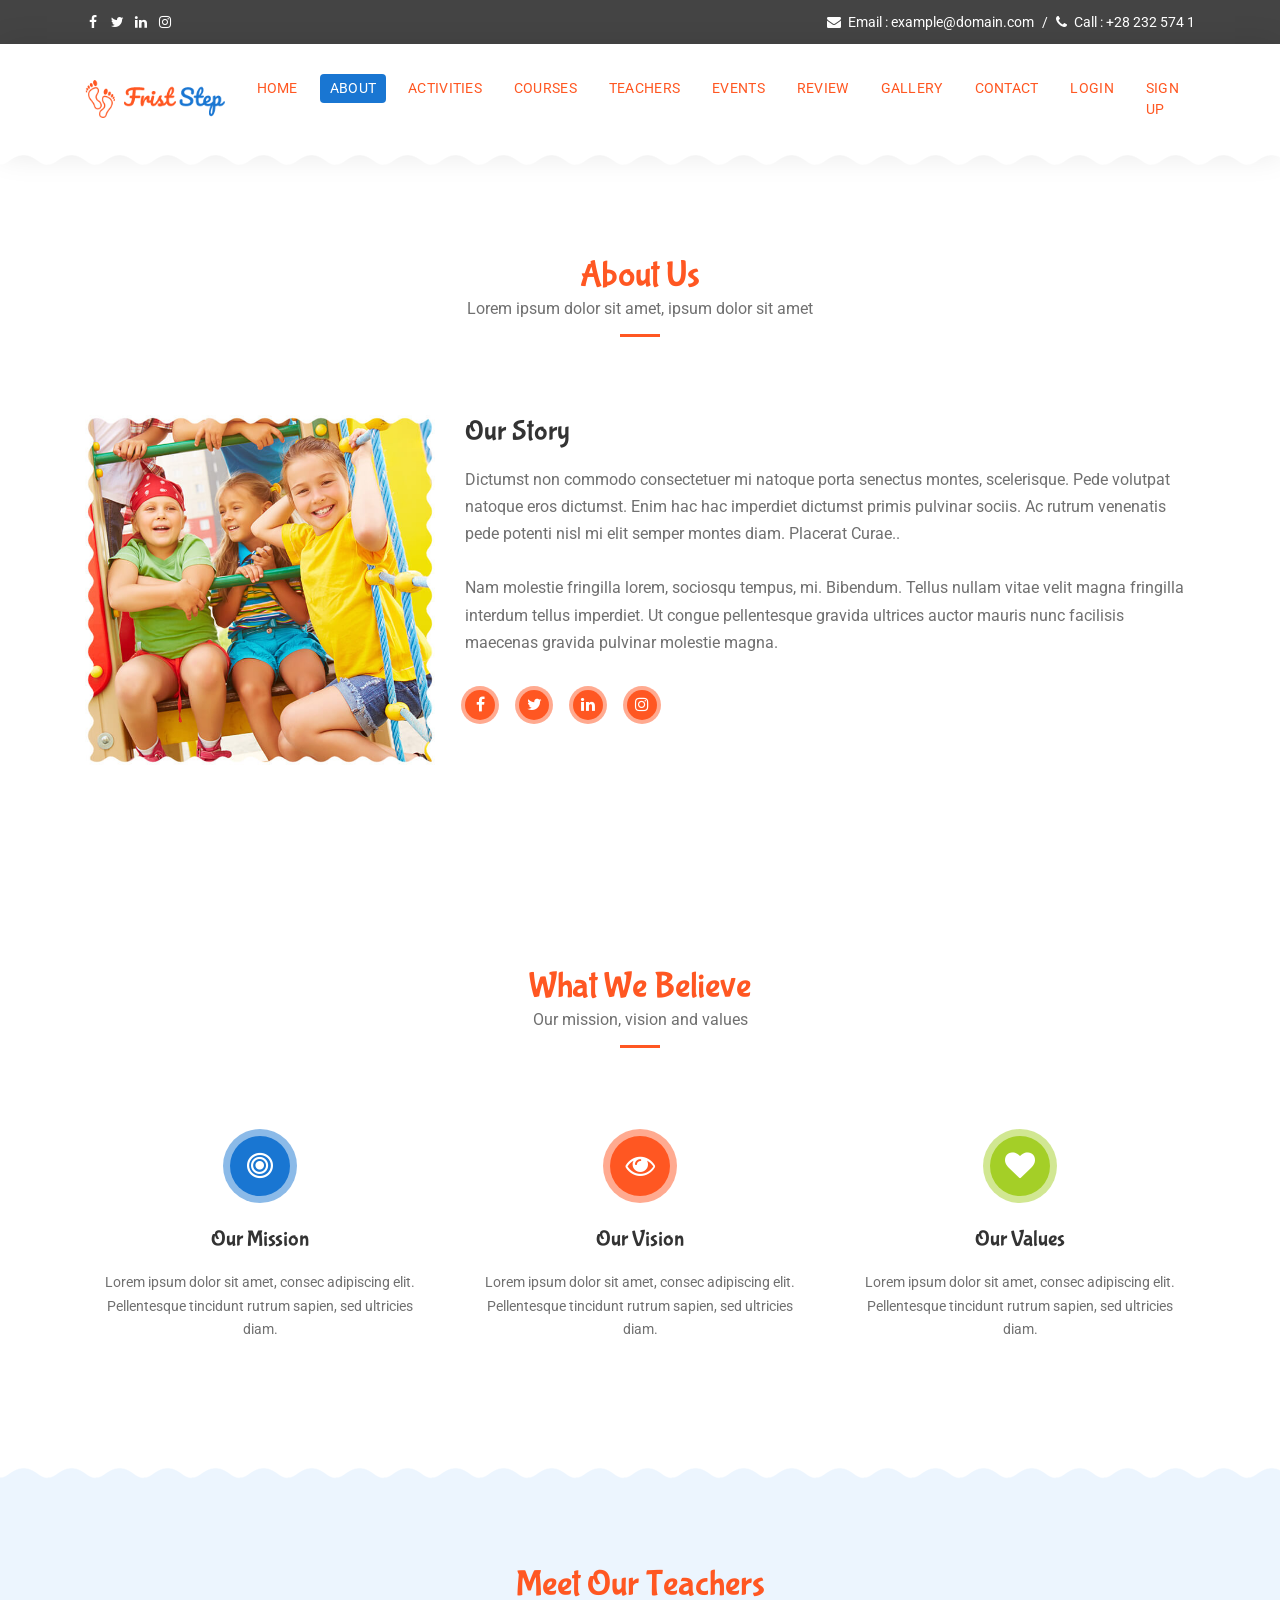
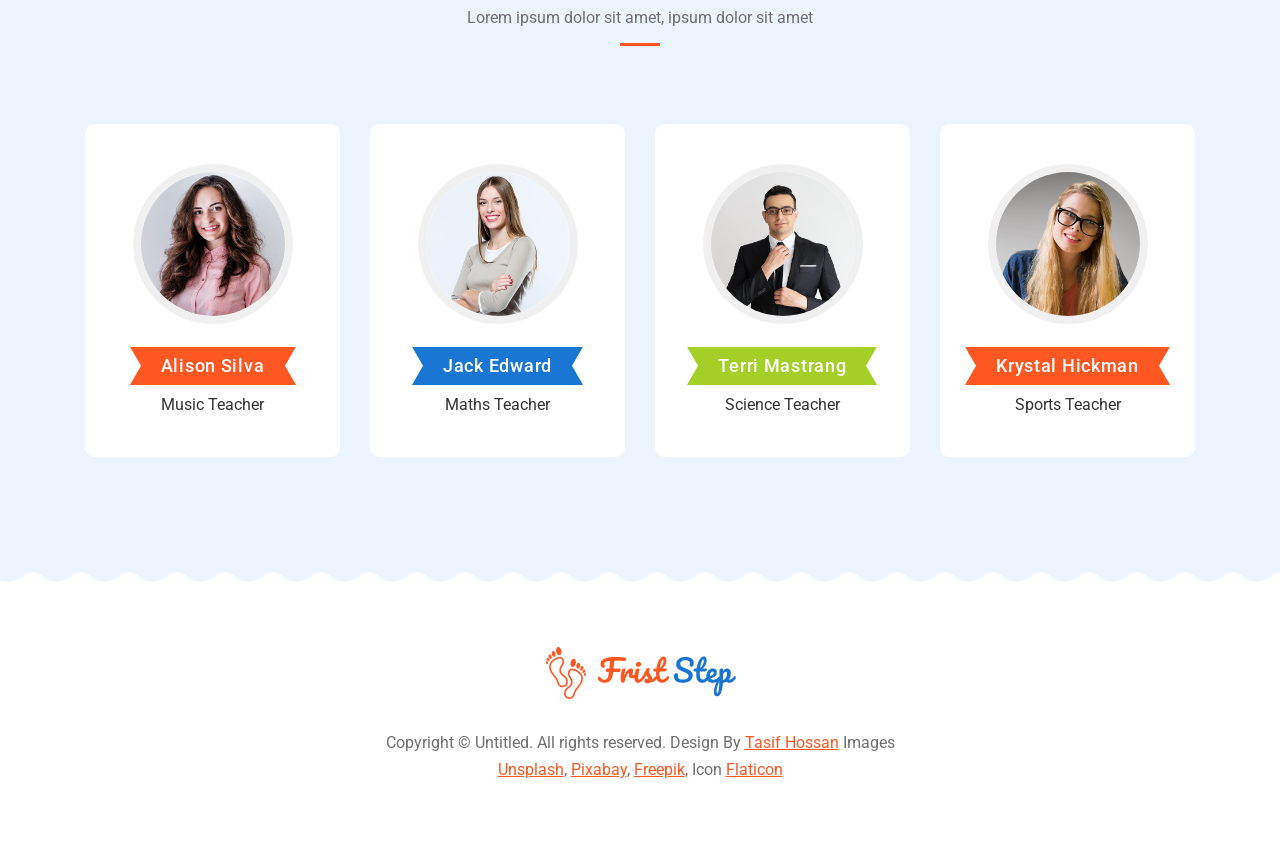
==== about.html @ 44aeb994 "About Us page added" ====
<!DOCTYPE html>
<html lang="en">
<head>
	<!-- Meta -->
	<meta charset="utf-8">
	<meta http-equiv="X-UA-Compatible" content="IE=edge">
	<meta name="viewport" content="width=device-width, initial-scale=1.0">
	<meta name="description" content="">
	<meta name="keywords" content="">
	<meta name="author" content="Tasif Hossan">

	<!-- Page Title -->
	<title>About Us - First Step - School &amp; Education Institute HTML Template</title>
	<!-- Google Fonts css-->
	<link href="https://fonts.googleapis.com/css?family=Bubblegum+Sans|Roboto:300,400,500,700,900" rel="stylesheet">
	<!-- Bootstrap css -->
	<link href="css/bootstrap.min.css" rel="stylesheet" media="screen">
	<!-- Font Awesome icon css-->
	<link href="css/font-awesome.min.css" rel="stylesheet" media="screen">
	<link href="css/flaticon.css" rel="stylesheet" media="screen">
	<!-- Animated css -->
	<link href="css/animate.css" rel="stylesheet">
	<!-- Slick nav css -->
	<link rel="stylesheet" href="css/slicknav.css">
	<!-- Main custom css -->
	<link href="css/custom.css" rel="stylesheet" media="screen">
</head>
<body>
	<!-- Top Bar Section Start -->
	<div class="top-bar">
		<div class="container">
			<div class="row">
				<div class="col-md-4">
					<div class="header-social-link">
						<a href="#"><i class="fa fa-facebook"></i></a>
						<a href="#"><i class="fa fa-twitter"></i></a>
						<a href="#"><i class="fa fa-linkedin"></i></a>
						<a href="#"><i class="fa fa-instagram"></i></a>
					</div>
				</div>

				<div class="col-md-8 text-right">
					<div class="school-info">
						<ul>
							<li><a href="#"><i class="fa fa-envelope"></i> Email : example@domain.com</a></li>
							<li><a href="#"><i class="fa fa-phone"></i> Call : +28 232 574 1</a></li>
						</ul>
					</div>
				</div>
			</div>
		</div>
	</div>
	<!-- Top Bar Section End -->

	<!-- Header Section Start -->
	<header class="header">
		<nav class="navbar navbar-expand-lg navbar-light" id="main-navbar">
			<div class="container">
				<a class="navbar-brand" href="index.html"><img src="images/logo.png" alt="" /></a>

				<ul class="navbar-nav ml-auto" id="main-menu">
					<li class="nav-item"><a class="nav-link" href="index.html#home">Home</a></li>
					<li class="nav-item"><a class="nav-link active" href="about.html">About</a></li>
					<li class="nav-item"><a class="nav-link" href="index.html#activities">Activities</a></li>
					<li class="nav-item"><a class="nav-link" href="index.html#courses">Courses</a></li>
					<li class="nav-item"><a class="nav-link" href="index.html#teachers">Teachers</a></li>
					<li class="nav-item"><a class="nav-link" href="index.html#events">Events</a></li>
					<li class="nav-item"><a class="nav-link" href="index.html#review">Review</a></li>
					<li class="nav-item"><a class="nav-link" href="index.html#gallery">Gallery</a></li>
					<li class="nav-item"><a class="nav-link" href="index.html#contact">Contact</a></li>
					<li class="nav-item"><a class="nav-link" href="login.html">Login</a></li>
					<li class="nav-item"><a class="nav-link" href="signup.html">Sign Up</a></li>
				</ul>

				<div class="navbar-toggle"></div>
				<div id="responsive-menu"></div>
			</div>
		</nav>
	</header>
	<!-- Header Section End -->

	<!-- About us Section Starts -->
	<section class="about-us">
		<div class="container">
			<div class="row">
				<div class="col-md-12">
					<!-- Section title start -->
					<div class="section-title">
						<h2 class="color-orange">About Us</h2>
						<p>Lorem ipsum dolor sit amet, ipsum dolor sit amet</p>
					</div>
					<!-- Section title end -->
				</div>
			</div>

			<div class="row">
				<div class="col-md-4">
					<!-- About Image Start -->
					<div class="about-image wow fadeInLeft" data-wow-delay="0.3s">
						<img src="images/about.jpg" alt="" />
					</div>
					<!-- About Image End -->
				</div>

				<div class="col-md-8">
					<!-- About Content Start -->
					<div class="about-content wow fadeInUp" data-wow-delay="0.6s">
						<h3>Our Story</h3>

						<p>Dictumst non commodo consectetuer mi natoque porta senectus montes, scelerisque. Pede volutpat natoque eros dictumst. Enim hac hac imperdiet dictumst primis pulvinar sociis. Ac rutrum venenatis pede potenti nisl mi elit semper montes diam. Placerat Curae..</p>

						<p>Nam molestie fringilla lorem, sociosqu tempus, mi. Bibendum. Tellus nullam vitae velit magna fringilla interdum tellus imperdiet. Ut congue pellentesque gravida ultrices auctor mauris nunc facilisis maecenas gravida pulvinar molestie magna.</p>
					</div>
					<!-- About Content End -->

					<!-- About Social Link Starts -->
					<div class="about-social-links">
						<a href="#"><i class="fa fa-facebook"></i></a>
						<a href="#"><i class="fa fa-twitter"></i></a>
						<a href="#"><i class="fa fa-linkedin"></i></a>
						<a href="#"><i class="fa fa-instagram"></i></a>
					</div>
					<!-- About Social Link Ends -->
				</div>
			</div>
		</div>
	</section>
	<!-- About us Section Ends -->

	<!-- Mission, Vision & Values Section Starts -->
	<section class="our-activities about-values">
		<div class="container">
			<div class="row">
				<div class="col-md-12">
					<!-- Section title start -->
					<div class="section-title wow fadeInUp">
						<h2 class="color-orange">What We Believe</h2>
						<p>Our mission, vision and values</p>
					</div>
					<!-- Section title end -->
				</div>
			</div>

			<div class="row">
				<div class="col-md-4">
					<div class="activities-single wow fadeInUp" data-wow-delay="0.3s">
						<div class="icon-box icon-blue">
							<i class="fa fa-bullseye"></i>
						</div>

						<h3>Our Mission</h3>
						<p>Lorem ipsum dolor sit amet, consec adipiscing elit. Pellentesque tincidunt rutrum sapien, sed ultricies diam.</p>
					</div>
				</div>

				<div class="col-md-4">
					<div class="activities-single wow fadeInUp" data-wow-delay="0.6s">
						<div class="icon-box icon-orange">
							<i class="fa fa-eye"></i>
						</div>

						<h3>Our Vision</h3>
						<p>Lorem ipsum dolor sit amet, consec adipiscing elit. Pellentesque tincidunt rutrum sapien, sed ultricies diam.</p>
					</div>
				</div>

				<div class="col-md-4">
					<div class="activities-single wow fadeInUp" data-wow-delay="0.9s">
						<div class="icon-box icon-green">
							<i class="fa fa-heart"></i>
						</div>

						<h3>Our Values</h3>
						<p>Lorem ipsum dolor sit amet, consec adipiscing elit. Pellentesque tincidunt rutrum sapien, sed ultricies diam.</p>
					</div>
				</div>
			</div>
		</div>
	</section>
	<!-- Mission, Vision & Values Section Ends -->

	<!-- Faculty Section starts -->
	<section class="faculty">
		<div class="container">
			<div class="row">
				<div class="col-md-12">
					<!-- Section title start -->
					<div class="section-title">
						<h2 class="color-orange">Meet Our Teachers</h2>
						<p>Lorem ipsum dolor sit amet, ipsum dolor sit amet</p>
					</div>
					<!-- Section title end -->
				</div>
			</div>

			<div class="row">
				<div class="col-lg-3 col-md-6">
					<div class="faculty-single faculty-orange wow fadeInUp" data-wow-delay="0.3s">
						<figure>
							<img src="images/team-1.jpg" alt="" />
						</figure>

						<div class="faculty-info">
							<h3>Alison Silva</h3>
							<p>Music Teacher</p>
						</div>
					</div>
				</div>

				<div class="col-lg-3 col-md-6">
					<div class="faculty-single faculty-blue wow fadeInUp" data-wow-delay="0.6s">
						<figure>
							<img src="images/team-2.jpg" alt="" />
						</figure>

						<div class="faculty-info">
							<h3>Jack Edward</h3>
							<p>Maths Teacher</p>
						</div>
					</div>
				</div>

				<div class="col-lg-3 col-md-6">
					<div class="faculty-single faculty-green wow fadeInUp" data-wow-delay="0.9s">
						<figure>
							<img src="images/team-3.jpg" alt="" />
						</figure>

						<div class="faculty-info">
							<h3>Terri Mastrang</h3>
							<p>Science Teacher</p>
						</div>
					</div>
				</div>

				<div class="col-lg-3 col-md-6">
					<div class="faculty-single faculty-orange wow fadeInUp" data-wow-delay="1.2s">
						<figure>
							<img src="images/team-4.jpg" alt="" />
						</figure>

						<div class="faculty-info">
							<h3>Krystal Hickman</h3>
							<p>Sports Teacher</p>
						</div>
					</div>
				</div>
			</div>
		</div>
	</section>
	<!-- Faculty Section Ends -->

	<!-- Footer Section Starts -->
	<footer class="footer">
		<div class="container">
			<div class="row">
				<div class="col-md-12">
					<!-- Footer logo start -->
					<div class="footer-logo">
						<img src="images/logo.png" alt="" />
					</div>
					<!-- Footer logo end -->

					<!-- Footer Copyright start -->
					<div class="footer-copyright">
						<p>Copyright &copy; Untitled. All rights reserved. Design By <a href="https://tasif-portfolio.vercel.app/" target="_blank">Tasif Hossan</a> Images <a href="https://unsplash.com/" target="_blank">Unsplash</a>, <a href="https://pixabay.com/" target="_blank">Pixabay</a>, <a href="http://www.freepik.com" target="_blank">Freepik</a>, Icon <a href="https://www.flaticon.com/" target="_blank">Flaticon</a></p>
					</div>
					<!-- Footer Copyright end -->
				</div>
			</div>
		</div>
	</footer>
	<!-- Footer Section Ends -->

	<!-- Jquery Library File -->
	<script src="js/jquery-1.12.4.min.js"></script>
	<!-- Bootstrap js file -->
	<script src="js/bootstrap.min.js"></script>
	<!-- Wow js file -->
	<script src="js/wow.js"></script>
	<!-- Slick Nav js file -->
	<script src="js/jquery.slicknav.js"></script>
	<script>
		(function ($) {
			"use strict";
			new WOW().init();
			$('#main-menu').slicknav({prependTo:'#responsive-menu',label:'', closeOnClick:true});
		})(jQuery);
	</script>
</body>
</html>
---- css/flaticon.css ----
/*
  	Flaticon icon font: Flaticon
  	Creation date: 08/08/2018 17:16
*/

@font-face {
  font-family: "Flaticon";
  src: url("../fonts/Flaticon.eot");
  src: url("../fonts/Flaticon.eot?#iefix") format("embedded-opentype"),
       url("../fonts/Flaticon.woff") format("woff"),
       url("../fonts/Flaticon.ttf") format("truetype"),
       url("../fonts/Flaticon.svg#Flaticon") format("svg");
  font-weight: normal;
  font-style: normal;
}

@media screen and (-webkit-min-device-pixel-ratio:0) {
  @font-face {
    font-family: "Flaticon";
    src: url("../fonts/Flaticon.svg#Flaticon") format("svg");
  }
}

[class^="flaticon-"]:before, [class*=" flaticon-"]:before,
[class^="flaticon-"]:after, [class*=" flaticon-"]:after {   
	font-family: Flaticon;
	font-style: normal;
}

.flaticon-fork:before { content: "\f100"; }
.flaticon-bus:before { content: "\f101"; }
.flaticon-playground:before { content: "\f102"; }
.flaticon-quality:before { content: "\f103"; }
.flaticon-medal:before { content: "\f104"; }
.flaticon-diploma:before { content: "\f105"; }
.flaticon-health:before { content: "\f106"; }
.flaticon-target:before { content: "\f107"; }
.flaticon-music-player:before { content: "\f108"; }
.flaticon-placeholder:before { content: "\f109"; }
.flaticon-worldwide:before { content: "\f10a"; }
.flaticon-clock:before { content: "\f10b"; }
.flaticon-calendar:before { content: "\f10c"; }
.flaticon-coffee-cup:before { content: "\f10d"; }
---- css/custom.css ----
/*
	Template Name 	: First Step - School & Education Institute HTML Template
	Author 			: Tasif Hossan
	Author Url 		: https://tasif-portfolio.vercel.app/
*/

/************************************/
/***** 	    General css		     ****/
/************************************/

body{
	font-size: 16px;
	font-family: 'Roboto', sans-serif;
}

h1,
h2,
h3,
h4,
h5,
h6{
	margin-top:0;
	font-weight: 700;
}

img{
	max-width: 100%;
}

a:hover{
	text-decoration: none;
	outline: 0;
}

a:focus{
	text-decoration: none;
	outline: 0;
}

::-moz-selection{
	background: #ff5f47;
	color: #fff;
}

::selection{
	background: #ff5f47;
	color: #fff;
}

.preloader{
	position: fixed;
	top: 0;
	left: 0;
	right: 0;
	bottom: 0;
	background: #ecf1f5;
	z-index: 9999;
	text-align: center;
}

.loader{
	position: absolute;
	top: 50%;
	left: 50%;
	width: 30px;
	height: 120px;
	display: flex;
	flex-flow: column nowrap;
	-webkit-transform: translate(-50%, -50%);
	transform: translate(-50%, -50%);
}

.preloader .diamond{
    position: absolute;
    left: 0;
    right: 0;
    bottom: 0;
    margin: 0 auto;
    width: 30px;
    height: 30px;
    border-radius: 2px;
    background: #ff685c;
    -webkit-transform: translateY(0) rotate(45deg) scale(0);
    transform: translateY(0) rotate(45deg) scale(0);
    -webkit-animation: diamonds 1500ms linear infinite;
    animation: diamonds 1500ms linear infinite;
}

.preloader .diamond:nth-child(1) {
    -webkit-animation-delay: -1000ms;
    animation-delay: -1000ms;
}

.preloader .diamond:nth-child(2) {
    -webkit-animation-delay: -2000ms;
    animation-delay: -2000ms;
}

.preloader .diamond:nth-child(3) {
    -webkit-animation-delay: -3000ms;
    animation-delay: -3000ms;
}

.preloader .diamond:nth-child(4) {
    -webkit-animation-delay: -4000ms;
    animation-delay: -4000ms;
}

@-webkit-keyframes diamonds {
    50% {
        -webkit-transform: translateY(-50px) rotate(45deg) scale(1);
        transform: translateY(-50px) rotate(45deg) scale(1);
    }
    100% {
        -webkit-transform: translateY(-100px) rotate(45deg) scale(0);
        transform: translateY(-100px) rotate(45deg) scale(0);
    }
}

@keyframes diamonds {
    50% {
        -webkit-transform: translateY(-50px) rotate(45deg) scale(1);
        transform: translateY(-50px) rotate(45deg) scale(1);
    }
    100% {
        -webkit-transform: translateY(-100px) rotate(45deg) scale(0);
        transform: translateY(-100px) rotate(45deg) scale(0);
    }
}

.row.no-gutters{
	margin-right: 0;
	margin-left: 0;
}

.row.no-gutters > [class^="col-"],
.row.no-gutters > [class*=" col-"] {
	padding-right: 0;
	padding-left: 0;
}

/************************************/
/*****    Navigation area css   *****/
/************************************/

header.header{
	min-height: 89px;
}

header .navbar{
	padding: 0;
	background: rgba(255,255,255,1);
	box-shadow: 0 0 30px rgba(0,0,0,0.1);
	z-index: 10;
}

header .navbar:after{
	content: '';
	display: block;
	position: absolute;
	left: 0;
	right: 0;
	height: 20px;
	bottom: -16px;
	background: url(../images/wave-bg3.png) repeat-x;
	z-index: 100;
}

header .navbar-collapse.collapse{
	-webkit-box-pack: end;
    -ms-flex-pack: end;
    justify-content: flex-end;
}

.navbar .navbar-nav .nav-item{
	padding: 30px 6px;
}

.navbar .navbar-nav .nav-link{
	padding: 4px 10px;
	font-size: 14px;
	color: #ff5722;
	text-transform: uppercase;
	border-radius: 4px;
	letter-spacing: 0.02em;
	transition: all 0.3s;
}

.navbar .navbar-nav .nav-link.active{
	background: #1976d2;
	color: #fff;
}

.navbar .navbar-nav .nav-link:hover,
.navbar .navbar-nav .nav-link:focus{
	color: #1976d2;
}

.navbar .navbar-nav .nav-link.active:hover,
.navbar .navbar-nav .nav-link.active:focus{
	color: #fff;
}

.sticky-header{
	position: fixed;
	top: 0;
	left: 0;
	right: 0;
	z-index: 200;
}

.navbar-toggle{
	display: none;
	position: absolute;
	top: 26px;
	right: 15px;
}

.navbar-toggle .slicknav_btn{
	background: none;
	border: 1px solid #444;
	border-radius: 0;
}

.navbar-toggle .slicknav_icon-bar{
	background: #444;
	box-shadow: none;
	height: 1px;
	margin-top: 2px;
	margin-bottom: 4px;
}

.slicknav_menu{
	padding: 0;
	background: none;
}

.slicknav_btn{
	margin: 0;
}

.slicknav_nav a{
	color: #ff5722;
	text-transform: uppercase;
}

/**************************************/
/*****    Banner Slider area css  *****/
/**************************************/

.top-bar{
	padding: 10px 0;
	background: #444;
}

.school-info ul{
	padding: 0;
	margin: 0;
	list-style: none;
}

.school-info ul li{
	display: inline-block;
	margin-left: 4px;
}

.school-info ul li:before{
	content: '/';
	color: #fff;
	font-size: 14px;
	margin-right: 8px;
}

.school-info ul li:first-child:before{
	display: none;
}

.school-info ul li a{
	margin: 0;
	font-size: 14px;
	color: #fff;
	transition: all 0.3s;
}

.school-info ul li a i{
	margin-right: 4px;
}

.school-info ul li a:hover{
	color: #ff5722;
}

.header-social-link a{
	display: inline-block;
	font-size: 14px;
	color: #fff;
	width: 16px;
	height: 16px;
	line-height: 16px;
	color: #fff;
	text-align: center;
	margin-right: 4px;
}

.banner-slider{
	position: relative;
}

.banner-slider:after{
	content: '';
	display: block;
	position: absolute;
	left: 0;
	right: 0;
	bottom: 0px;
	height: 16px;
	background: url(../images/wave-bg3.png) repeat-x;
	transform: rotate(180deg);
	z-index: 1;
}

.banner-slider .container-fluid{
	padding-left: 0;
	padding-right: 0;
}

.banner-slider{
	position: relative;
}

.banner-slide{
	position: relative;
}

.banner-slide figure{
	margin: 0;
}

.banner-slide figure img{
	width: 100%;
}

.banner-slide .banner-slide-overlay{
	text-align: center;
	position: absolute;
	top: 50%;
	left: 30%;
	right: 30%;
	transform: translate(0, -50%);
}

.banner-slide .banner-slide-overlay:before{
	bottom: auto;
	top: -4px;
}

.color-red{
	color: #f46c6e;
}

.color-green{
	color: #a4cf27;
}

.color-cloud{
	color: #4fc5d1;
}

.color-orange{
	color: #ff5722;
}

.color-blue{
	color: #1976d2;
}

.color-yellow{
	color: #ffc32f;
}

.banner-slide-overlay h2{
	font-family: 'Bubblegum Sans', cursive;
	font-size: 60px;
	font-weight: normal;
	text-shadow: 2px 0 0 #fff, -2px 0 0 #fff, 0 2px 0 #fff, 0 -2px 0 #fff, 2px 1px #fff, -2px -2px 0 #fff, 2px -2px 0 #fff, -2px 2px 0 #fff;
	margin-bottom: 0.5em;
}

.banner-slide-overlay p{
	color: #232323;
	font-size: 20px;
	margin-bottom: 1.5em;
}

.btn-slider{
	display: inline-block;
	background: #1976d2;
	color: #fff;
	font-size: 20px;
	font-weight: 400;
	padding: 10px 20px;
	border-radius: 2px;
	transition: all 0.3s;
}

.btn-slider:hover{
	background: #ff5722;
	color: #fff;
}

.banner-button-prev,
.banner-button-next{
	width: 40px;
	height: 60px;
	margin-top: -30px;
	background: rgba(255,255,255,0.6);
	position: absolute;
	top: 50%;
	z-index: 20;
	color: #ff5722;
	text-align: center;
	line-height: 60px;
	cursor: pointer;
	transition: all 0.3s;
}

.banner-button-prev{
	left: 0;
}

.banner-button-next{
	right: 0;
}

.banner-button-prev:hover,
.banner-button-next:hover{
	background: #fff;
}

/**************************************/
/*****   Our Activities area css  *****/
/**************************************/

.our-activities{
	padding: 100px 0;
	position: relative;
}

.our-activities:after{
	content: '';
	position: absolute;
	height: 16px;
	bottom: -16px;
	left: 0;
	right: 0;
	background: url(../images/wave-bg3.png) repeat-x;
	z-index: 1;
}

.section-title{
	text-align: center;
	position: relative;
	padding-bottom: 14px;
	margin-bottom: 80px;
}

.section-title:before{
	content: '';
	display: block;
	width: 40px;
	margin-left: -20px;
	height: 3px;
	position: absolute;
	left: 50%;
	bottom: -2px;
	background: #ff5722;
	z-index: 1;
}

.section-title h2{
	font-size: 36px;
	margin: 0;
	font-weight: normal;
	font-family: 'Bubblegum Sans', cursive;
}

.section-title p{
	color: #707070;
	margin: 0;
}

.activities-single{
	text-align: center;
	padding: 0 20px;
}

.activities-single .icon-box{
	width: 60px;
	height: 60px;
	margin: 10px auto 30px;
	font-size: 30px;
	color: #fff;
	line-height: 60px;
	border-radius: 50%;
	
}

.icon-blue{
	background: #1976d2;
	box-shadow: 0 0 0 7px rgba(25,118,209,0.5);
}

.icon-orange{
	background: #ff5722;
	box-shadow: 0 0 0 7px rgba(255,87,34,0.5);
}

.icon-green{
	background: #a4cf27;
	box-shadow: 0 0 0 7px rgba(164,207,39,0.5);
}

.activities-single h3{
	font-size: 22px;
	font-family: 'Bubblegum Sans', cursive;
	font-weight: 400;
	color: #333;
	margin-bottom: 18px;
}

.activities-single p{
	font-size: 14px;
	color: #707070;
	line-height: 1.7em;
	margin-bottom: 1.5em;
}

.activities-single a.learn-more{
	display: inline-block;
	color: #ff5722;
	font-weight: 600;
	border-bottom: 1px solid #ff5722;
}

.activities-single a.learn-more:after{
	content: '\f105';
	font-family: FontAwesome;
	margin-left: 10px;
}

/************************************/
/*****     Courses area css     *****/
/************************************/

.courses{
	background: #ffeee9;
	padding: 100px 0;
	position: relative;
}

.courses:after{
	content: '';
	display: block;
	position: absolute;
	left: 0;
	right: 0;
	bottom: 0px;
	height: 16px;
	background: url(../images/wave-bg3.png) repeat-x;
	transform: rotate(180deg);
	z-index: 1;
}

.course-single{
	background: #fff;
	border-radius: 14px;
	overflow: hidden;
}

.course-body{
	padding: 10px 0;
}

.course-body h3{
	font-size: 16px;
	margin: 0 0 10px;
	font-weight: 500;
	color: #fff;
	display: inline-block;
	background: #ff5722;
	padding: 9px 30px;
	position: relative;
}

.course-body h3:after{
	content: '';
	width: 40px;
	position: absolute;
	top: 0;
	right: -20px;
	bottom: 0;
	transform: skewX(40deg);
}

.course-body p{
	padding: 0 30px;
	color: #707070;
	font-size: 14px;
	line-height: 1.7em;
}

.course-footer{
	border-top: 1px solid #e8e8e8;
	padding: 20px 30px;
}

.course-footer a{
	display: inline-block;
	color: #fff;
	padding: 6px 10px;
	font-size: 14px;
	border-radius: 4px;
	transition: all 0.3s;
}

.course-footer a:hover{
	background: #333 !important;
}

.course-footer span{
	font-size: 24px;
	font-weight: 900;
	float: right;
}

.course-orange h3{
	background: #ff5722;
}

.course-orange h3:after{
	background: #ff5722;	
}

.course-orange .course-footer a{
	background: #ff5722;
}

.course-orange .course-footer span{
	color: #ff5722;
}

.course-blue h3{
	background: #1976d2;
}

.course-blue h3:after{
	background: #1976d2;	
}

.course-blue .course-footer a{
	background: #1976d2;
}

.course-blue .course-footer span{
	color: #1976d2;
}

.course-green h3{
	background: #a4cf27;
}

.course-green h3:after{
	background: #a4cf27;	
}

.course-green .course-footer a{
	background: #a4cf27;
}

.course-green .course-footer span{
	color: #a4cf27;
}

/************************************/
/*****    About us area css     *****/
/************************************/

.about-us{
	padding: 100px 0;
	position: relative;
}

.about-us:after{
	content: '';
	display: block;
	position: absolute;
	left: 0;
	right: 0;
	bottom: -16px;
	height: 16px;
	background: url(../images/wave-bg3.png) repeat-x;
	z-index: 1;
}

.about-content{
	margin-bottom: 30px;
}

.about-content h3{
	font-family: 'Bubblegum Sans', cursive;	
	font-size: 28px;
	font-weight: 400;
	color: #333;
	margin-bottom: 0.6em;
}

.about-content p{
	color: #707070;
	line-height: 1.7em;
	margin-bottom: 1.7em;
}

.about-social-links a{
	display: inline-block;
	width: 30px;
	height: 30px;
	background: #ff5722;
	box-shadow: 0 0 0 4px rgba(255,87,34,0.5);
	color: #fff;
	line-height: 30px;
	text-align: center;
	border-radius: 50%;
	margin: 4px 20px 4px 0;
	transition: all 0.3s;
}

.about-social-links a:hover{
	background: #1976d2;
	box-shadow: 0 0 0 4px rgba(25,118,209,0.5);
}

/************************************/
/*****   Faculty Team area css  *****/
/************************************/

.faculty{
	padding: 100px 0;
	background: #ecf5fe;
	position: relative;
}

.faculty:after{
	content: '';
	display: block;
	position: absolute;
	left: 0;
	right: 0;
	bottom: 0px;
	height: 16px;
	background: url(../images/wave-bg3.png) repeat-x;
	transform: rotate(180deg);
}

.faculty-single{
	text-align: center;
	background: #fff;
	padding: 40px 30px;
	border-radius: 10px;
	margin-bottom: 30px;
}

.faculty-single figure{
	display: inline-block;
	max-width: 160px;
	border-radius: 50%;
	overflow: hidden;
	border: 8px solid rgba(0,0,0,0.06);
}

.faculty-single h3{
	display: inline-block;
	letter-spacing: 0.04em;
	font-size: 18px;
	font-weight: 500;
	position: relative;
	color: #fff;
	padding: 8px 20px;
	z-index: 1;
}

.faculty-single h3:before{
	content: '';
	position: absolute;
	top: 0;
	left: 0;
	right: 0;
	bottom: 0;
	z-index: -1;
	transform: skewX(30deg);
}

.faculty-single h3:after{
	content: '';
	position: absolute;
	top: 0;
	left: 0;
	right: 0;
	bottom: 0;
	z-index: -1;
	transform: skewX(-30deg);
}

.faculty-single p{
	margin: 0;
	color: #333;
}

.faculty-orange h3:before,
.faculty-orange h3:after{
	background: #ff5722;
}

.faculty-blue h3:before,
.faculty-blue h3:after{
	background: #1976d2;
}

.faculty-green h3:before,
.faculty-green h3:after{
	background: #a4cf27;
}

/**********************************/
/*****     Event area css     *****/
/**********************************/

.events{
	padding: 100px 0;
	position: relative;
}

.events:after{
	content: '';
	display: block;
	position: absolute;
	left: 0;
	right: 0;
	bottom: -16px;
	height: 16px;
	background: url(../images/wave-bg3.png) repeat-x;
	z-index: 1;
}

.event-single{
	background: #fff;
	padding: 10px;
	box-shadow: 2px 2px 30px rgba(0,0,0,0.1);
	border-radius: 8px;
	margin: 15px;
}

.event-single figure img{
	border-radius: 6px;
}

.event-single figure{
	position: relative;
}

.event-single .date{
	position: absolute;
	top: 10px;
	left: 10px;
	width: 66px;
	font-size: 12px;
	color: #fff;
	padding: 10px 10px 8px;
	border-radius: 4px;
	text-align: center;
	line-height: 1.6em;
}

.event-single .date span{
	font-weight: 700;
	font-size: 24px;
}

.event-body{
	padding: 0 10px;
}

.event-body h3{
	font-size: 20px;
	margin-bottom: 20px;
}

.event-body p{
	color: #707070;
	margin: 0;
	font-size: 14px;
	font-weight: 500;
	margin-bottom: 8px;
	position: relative;
	padding: 0px 0 0px 26px;
}

.event-body p.location:before{
	content: "\f041";
	font-family: FontAwesome;
	line-height: 1em;
	font-size: 20px;
	position: absolute;
	top: 0;
	left: 4px;
}

.event-body p.time:before{
	content: "\f017";
	font-family: FontAwesome;
	line-height: 1em;
	font-size: 20px;
	position: absolute;
	top: 0;
	left: 0;
}

.event-orange .date{
	background: #ff5722;
}

.event-orange .event-body h3{
	color: #ff5722;
}

.event-orange .event-body p.location:before,
.event-orange .event-body p.time:before{
	color: #ff5722;
}

.event-blue .date{
	background: #1976d2;
}

.event-blue .event-body h3{
	color: #1976d2;
}

.event-blue .event-body p.location:before,
.event-blue .event-body p.time:before{
	color: #1976d2;
}

.event-green .date{
	background: #a4cf27;
}

.event-green .event-body h3{
	color: #a4cf27;
}

.event-green .event-body p.location:before,
.event-green .event-body p.time:before{
	color: #a4cf27;
}

.event-pagination{
	text-align: center;
	margin-top: 30px;
}

.event-pagination .swiper-pagination-bullet{
	width: 14px;
	height: 14px;
	opacity: 1;
	background: #ff5722;
}

.event-pagination .swiper-pagination-bullet-active{
	background: #1976d2;
}

/*************************************/
/*****    Testimonial area css   *****/
/*************************************/

.testimonial{
	background: #f6fce4;
	padding: 100px 0 0;
	position: relative;
}

.testimonial:after{
	content: '';
	display: block;
	position: absolute;
	left: 0;
	right: 0;
	bottom: 0px;
	height: 16px;
	background: url(../images/wave-bg3.png) repeat-x;
	transform: rotate(180deg);
}
	
.testimonial-slider-wrapper-outer{
	background: #cde686;
	max-width: 960px;
	margin: 0 auto;
	border-radius: 26px 26px 0 0;
	position: relative;
	padding: 20px 20px 0 20px;
}

.testimonial-slider-wrapper{
	background: #a4cf27;
	border-radius: 16px 16px 0 0;
	padding-bottom: 60px;
}

.testimonial-slide{
	padding: 60px 100px 0;
	text-align: center;
}

.testimonial-slide figure{
	max-width: 120px;
	display: inline-block;
}

.testimonial-slide figure img{
	border-radius: 50%;
	border: 8px solid rgba(255,255,255,0.3);
}

.testimonial-slide h3{
	font-size: 28px;
	margin: 0 0 14px;
	color: #fff;
	font-family: 'Bubblegum Sans', cursive;
	font-weight: normal;
	letter-spacing: 0.04em;
}

.testimonial-slide p{
	color: #fff;
	font-size: 22px;
	font-weight: 300;
	font-style: italic;
}

.testimonial-pagination{
	text-align: center;
	margin-top: 20px;
}

.testimonial-pagination .swiper-pagination-bullet{
	width: 16px;
	height: 16px;
	opacity: 1;
	background: #cde686;
}

.testimonial-pagination .swiper-pagination-bullet-active{
	background: #fff;
}

/*************************************/
/*****   Photo Gallery area css  *****/
/*************************************/

.photo-gallery{
	padding: 100px 0 50px;
	position: relative;
}

.photo-gallery:after{
	content: '';
	display: block;
	position: absolute;
	left: 0;
	right: 0;
	bottom: -16px;
	height: 16px;
	background: url(../images/wave-bg3.png) repeat-x;
	z-index: 1;
}

.photo-single{
	padding: 8px;
	position: relative;
	margin-bottom: 50px;
}

.photo-single img{
	border: 8px solid #fff;
}

.photo-single:before{
	content: '';
	display: block;
	width: 80px;
	height: 80px;
	position: absolute;
	top: 0;
	left: 0;
	z-index: -1;
}

.photo-single:after{
	content: '';
	display: block;
	width: 80px;
	height: 80px;
	position: absolute;
	right: 0;
	bottom: 0;
	z-index: -1;
}

.photo-orange:before,
.photo-orange:after{
	background: #ff5722;
}

.photo-blue:before,
.photo-blue:after{
	background: #1976d2;
}

.photo-green:before,
.photo-green:after{
	background: #a4cf27;
}

/*************************************/
/*****     Contact us area css   *****/
/*************************************/

.contactus{
	background: #ecf5fe;
	padding: 100px 0;
	position: relative;
}

.contactus:after{
	content: '';
	display: block;
	position: absolute;
	left: 0;
	right: 0;
	bottom: 0px;
	height: 16px;
	background: url(../images/wave-bg3.png) repeat-x;
	transform: rotate(180deg);
}

.contact-form .form-control{
	border: none;
	color: inherit;
	padding: 10px 20px;
	height: auto;
	resize: none;
	background: #fff;
	border-radius: 8px;
	border: 4px solid rgba(25,118,209,0.14);
	outline: 0;
	appearance: none;
	-webkit-appearance: none;
	box-shadow: none;
}

.btn-contact{
	background: #1976d2;
	border: none;
	color: #fff;
	padding: 10px 40px;
	border: 4px solid rgba(255,255,255,0.5);
	border-radius: 8px;
	cursor: pointer;
	transition: all 0.3s;
	box-shadow: none;
	outline: 0;
}

.btn-contact:hover,
.btn-contact:focus{
	background: #ff5722;
	box-shadow: none;
	outline: 0;
}

.contact-info p{
	font-size: 20px;
	font-weight: 400;
	color: #707070;
	position: relative;
	padding: 5px 0 5px 60px;
	margin-bottom: 40px;
}

.contact-info .email:before{
	content: '\f003';
	display: block;
	font-family: FontAwesome;
	width: 40px;
	height: 40px;
	background: #ff5722;
	box-shadow: 0 0 0 6px rgba(255,87,34,0.5);
	text-align: center;
	line-height: 40px;
	font-size: 18px;
	color: #fff;
	border-radius: 50%;
	position: absolute;
	top: 0;
	left: 0;
}

.contact-info .contact:before{
	content: '\f095';
	display: block;
	font-family: FontAwesome;
	width: 40px;
	height: 40px;
	background: #1976d2;
	box-shadow: 0 0 0 6px rgba(25,118,209,0.5);
	text-align: center;
	line-height: 40px;
	font-size: 18px;
	color: #fff;
	border-radius: 50%;
	position: absolute;
	top: 0;
	left: 0;
}

.contact-info .address:before{
	content: '\f041';
	display: block;
	font-family: FontAwesome;
	width: 40px;
	height: 40px;
	background: #a4cf27;
	box-shadow: 0 0 0 6px rgba(164,207,39,0.5);
	text-align: center;
	line-height: 40px;
	font-size: 18px;
	color: #fff;
	border-radius: 50%;
	position: absolute;
	top: 0;
	left: 0;
}

.contact-social-link a{
	display: inline-block;
	width: 40px;
	height: 40px;
	background: #1976d2;
	color: #fff;
	font-size: 18px;
	text-align: center;
	line-height: 40px;
	border-radius: 50%;
	box-shadow: 0 0 0 6px rgba(25,118,209,0.5);
	margin: 6px 30px 6px 0;
	transition: all 0.3s;
}

.contact-social-link a:hover{
	background: #ff5722;
	box-shadow: 0 0 0 6px rgba(255,87,34,0.5);
}

/*************************************/
/*****      Footer area css      *****/
/*************************************/

footer.footer{
	padding: 60px 0;
	text-align: center;
}

.footer-logo{
	margin-bottom: 30px;
}

.footer-copyright{
	max-width: 568px;
	margin: 0 auto;
}

.footer-copyright p{
	color: #707070;
	line-height: 1.7em;
	margin: 0;
}

.footer-copyright p a{
	color: #ff5722;
	text-decoration: underline;
	transition: all 0.3s;
}

.footer-copyright p a:hover{
	color: #1976d2;
}

/************************************/
/*****       Media Screens      *****/
/************************************/

@media only screen and (max-width: 991px){
	.header .navbar-nav{
		display: none;
	}
	
	.header .navbar{
		align-items: flex-start;
	}

	.header .navbar .container{
		position: relative;
		flex-wrap: wrap;
	}
	
	.header .navbar-toggle,
	#responsive-menu{
		display: block;
		width: 100%;
	}
}

/* Mobile Layout */
@media only screen and (max-width: 991px){
	.navbar-brand{
		padding-top: 18px;
		padding-bottom: 18px;
	}
	
	.banner-slide .banner-slide-overlay{
		left: 10%;
		right: 10%;
	}
	
	.banner-slide-overlay h2{
		font-size: 36px;
	}
	
	.activities-single{
		padding: 0;
	}
	
	.course-single{
		max-width: 480px;
		margin: 0 auto 30px;
	}
}

@media only screen and (max-width: 767px){
	
	.our-activities{
		padding: 60px 0 20px;
	}
	
	.courses,
	.faculty{
		padding: 60px 0 30px;
	}
	
	.about-us,
	.events,
	.contactus{
		padding: 60px 0;
	}
	
	.testimonial{
		padding: 60px 0 0;
	}
	
	.photo-gallery{
		padding: 60px 0 10px;
	}
	
	.section-title{
		margin-bottom: 40px;
	}
	
	.section-title h2{
		font-size: 24px;
	}

	.section-title p{
		font-size: 14px;
	}
	
	.header-social-link,
	.school-info{
		text-align: center;
	}
	
	.school-info ul li{
		display: block;
	}
	
	.school-info ul li:before{
		display: none;
	}
	
	.banner-slide .banner-slide-overlay{
		left: 14%;
		right: 14%;
	}
	
	.banner-slide-overlay h2{
		font-size: 20px;
		text-shadow: 1px 0 0 #fff, -1px 0 0 #fff, 0 1px 0 #fff, 0 -1px 0 #fff, 1px 1px #fff, -1px -1px 0 #fff, 1px -1px 0 #fff, -1px 1px 0 #fff;
	}
	
	.btn-slider{
		padding: 6px 20px;
		font-size: 14px;
	}
	
	.activities-single{
		margin-bottom: 40px;
	}
	
	.about-image{
		margin-bottom: 40px;
	}
	
	.testimonial-slider-wrapper-outer{
		padding: 10px 10px 0 10px;
	}
	
	.testimonial-slide{
		padding: 30px 20px 0;
	}
	
	.testimonial-slide h3{
		font-size: 22px;
	}
	
	.testimonial-slide p{
		font-size: 18px;
	}
}

@media only screen and (max-width: 575px){
	
	.header .container{
		width: 100%;
		padding-left: 15px !important;
		padding-right: 15px !important;
	}
	
	.header-social-link{
		display: none;
	}
	
	.contact-info p{
		font-size: 18px;
	}
	
	.contact-social-link{
		text-align: center;
		margin-bottom: 40px;
	}
	
	.contact-social-link a{
		margin: 6px 10px;
	}
	
	.event-single{
		margin: 20px;
		box-shadow: 2px 2px 20px rgba(0,0,0,0.1);
	}
}


/*************************************/
/*****      Login page css       *****/
/*************************************/

.login-section{
	background: #ecf5fe;
	padding: 100px 0;
	position: relative;
}

.login-section:after{
	content: '';
	display: block;
	position: absolute;
	left: 0;
	right: 0;
	bottom: 0px;
	height: 16px;
	background: url(../images/wave-bg3.png) repeat-x;
	transform: rotate(180deg);
}

.login-box{
	background: #fff;
	padding: 40px 30px 30px;
	border-radius: 8px;
	border: 4px solid rgba(25,118,209,0.14);
}

.login-box .form-control{
	background: #ecf5fe;
}

.login-box select.form-control{
	padding: 10px 16px;
	height: auto;
	cursor: pointer;
}

.login-box .form-control:focus{
	border-color: rgba(25,118,209,0.4);
}

.login-options{
	display: flex;
	justify-content: space-between;
	align-items: center;
	font-size: 14px;
	color: #707070;
}

.login-options label{
	margin: 0;
	cursor: pointer;
}

.login-options a,
.login-register a{
	color: #ff5722;
	transition: all 0.3s;
}

.login-options a:hover,
.login-register a:hover{
	color: #1976d2;
}

.login-register p{
	color: #707070;
	margin: 20px 0 0;
}

@media only screen and (max-width: 767px){
	.login-section{
		padding: 60px 0;
	}
}
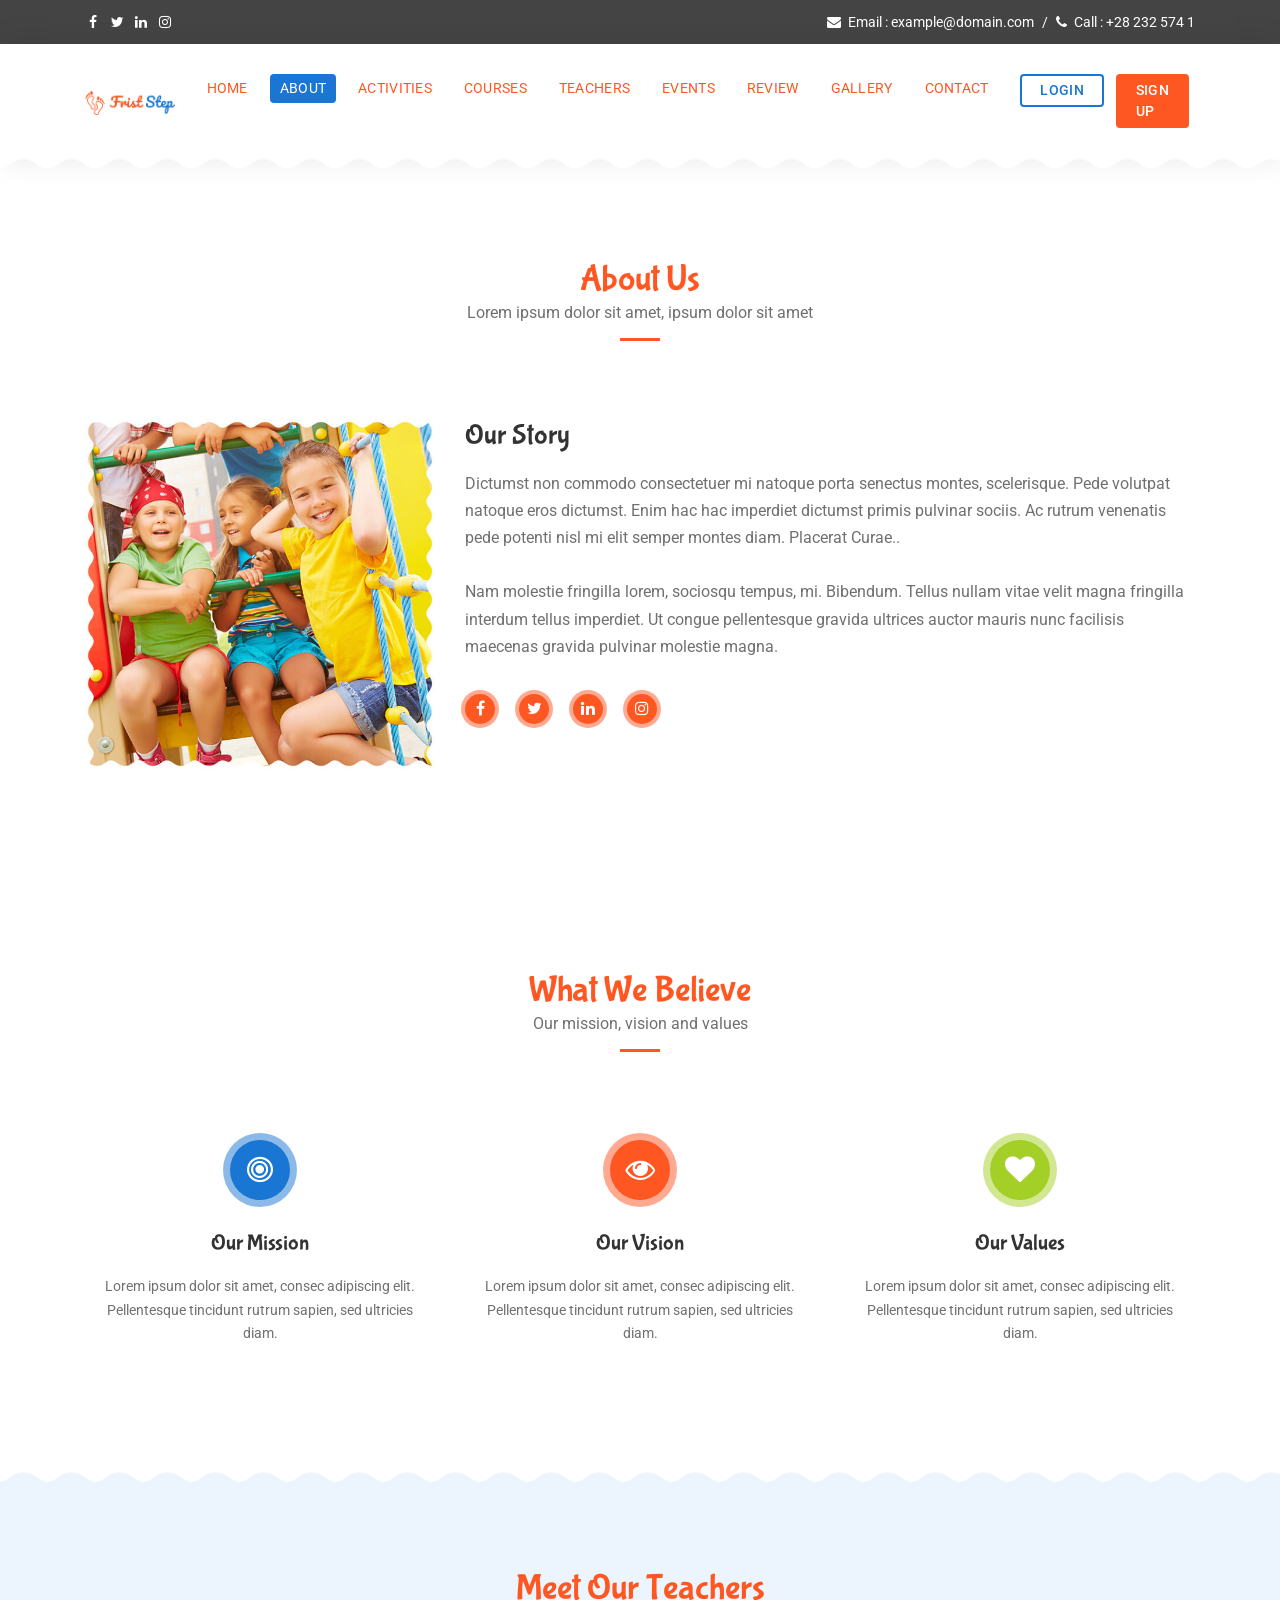
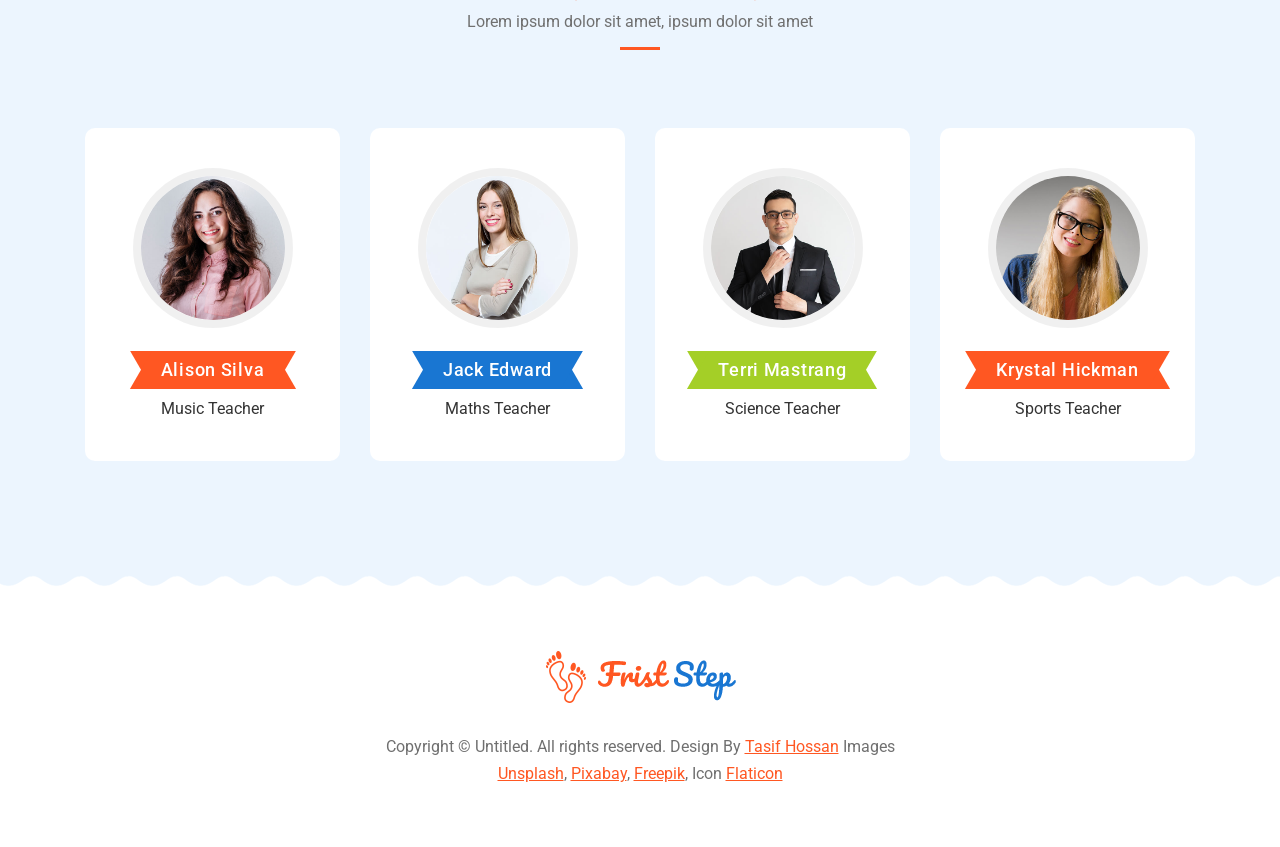
==== commit e73f28e1: "Contact page added" ====
--- a/about.html
+++ b/about.html
@@ -67,9 +67,9 @@
 					<li class="nav-item"><a class="nav-link" href="index.html#events">Events</a></li>
 					<li class="nav-item"><a class="nav-link" href="index.html#review">Review</a></li>
 					<li class="nav-item"><a class="nav-link" href="index.html#gallery">Gallery</a></li>
-					<li class="nav-item"><a class="nav-link" href="index.html#contact">Contact</a></li>
-					<li class="nav-item"><a class="nav-link" href="login.html">Login</a></li>
-					<li class="nav-item"><a class="nav-link" href="signup.html">Sign Up</a></li>
+					<li class="nav-item"><a class="nav-link" href="contact.html">Contact</a></li>
+					<li class="nav-item"><a class="nav-link nav-btn nav-btn-login" href="login.html">Login</a></li>
+					<li class="nav-item"><a class="nav-link nav-btn nav-btn-signup" href="signup.html">Sign Up</a></li>
 				</ul>
 
 				<div class="navbar-toggle"></div>
--- a/css/custom.css
+++ b/css/custom.css
@@ -1555,3 +1555,69 @@
 		padding: 60px 0;
 	}
 }
+
+
+/*************************************/
+/*****   Navbar Login/Signup btn *****/
+/*************************************/
+
+.navbar .navbar-nav .nav-link.nav-btn{
+	padding: 4px 18px;
+	border: 2px solid transparent;
+	border-radius: 4px;
+	font-weight: 500;
+}
+
+.navbar .navbar-nav .nav-link.nav-btn-login{
+	background: transparent;
+	color: #1976d2;
+	border-color: #1976d2;
+}
+
+.navbar .navbar-nav .nav-link.nav-btn-login:hover,
+.navbar .navbar-nav .nav-link.nav-btn-login:focus,
+.navbar .navbar-nav .nav-link.nav-btn-login.active{
+	background: #1976d2;
+	color: #fff;
+	border-color: #1976d2;
+}
+
+.navbar .navbar-nav .nav-link.nav-btn-signup{
+	background: #ff5722;
+	color: #fff;
+	border-color: #ff5722;
+}
+
+.navbar .navbar-nav .nav-link.nav-btn-signup:hover,
+.navbar .navbar-nav .nav-link.nav-btn-signup:focus,
+.navbar .navbar-nav .nav-link.nav-btn-signup.active{
+	background: #1976d2;
+	color: #fff;
+	border-color: #1976d2;
+}
+
+.navbar .navbar-nav .nav-link.nav-btn.active{
+	box-shadow: 0 0 0 4px rgba(25,118,209,0.25);
+}
+
+.navbar .navbar-nav .nav-item:nth-last-child(2){
+	margin-left: 10px;
+}
+
+@media only screen and (max-width: 991px){
+	.slicknav_nav a.nav-btn{
+		border-radius: 4px;
+		margin: 4px 5px;
+		text-align: center;
+	}
+
+	.slicknav_nav a.nav-btn-login{
+		border: 2px solid #1976d2;
+		color: #1976d2;
+	}
+
+	.slicknav_nav a.nav-btn-signup{
+		background: #ff5722;
+		color: #fff;
+	}
+}
